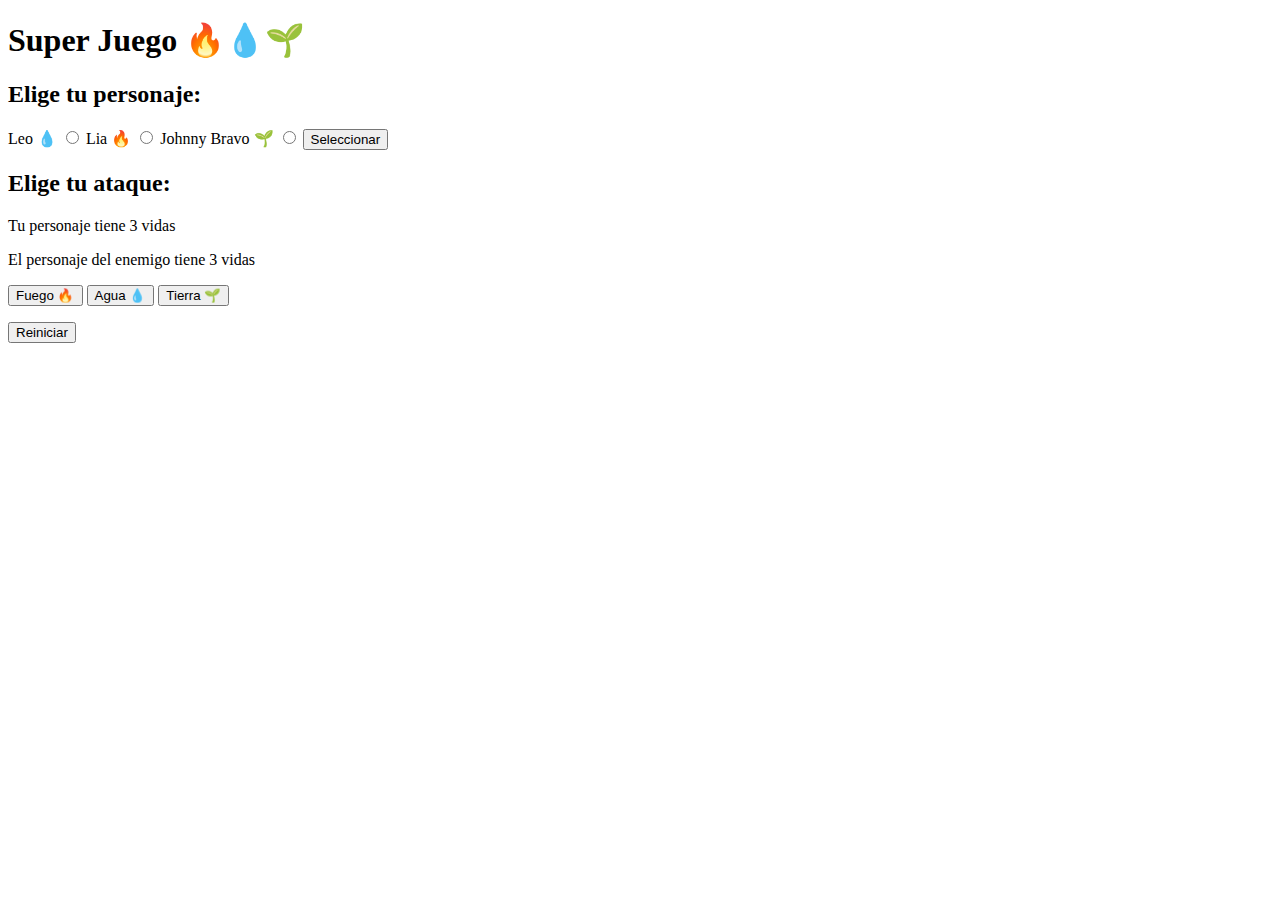
==== game.html @ 04cf707e "Se agregan archivos js para nuevo juego de personajes" ====
<!DOCTYPE html>
<html>
    <head>
        <meta charset="utf-8" />
        <title>The Zhadyck</title>
        
    </head>
    <body>
        <h1> Super Juego 🔥💧🌱</h1>

        <section id="seleccionar-mascota">
            <h2>Elige tu personaje:</h2>

            <label for = "Leo"> Leo 💧</label>
            <input type = "radio" name = "Personaje" id="Leo"/>
            <label for = "Lia"> Lia 🔥</label>
            <input type = "radio" name = "Personaje" id="Lia"/>
            <label for = "Johnny"> Johnny Bravo 🌱</label>
            <input type = "radio" name = "Personaje" id="Johnny"/>

            <button id="b-spersonaje">Seleccionar</button>
            
        </section>

        <section id="seleccionar-ataque">
            <h2>Elige tu ataque:</h2>
            
            <p>Tu personaje  <span id="np-jugador"></span> tiene <span>3</span> vidas</p>
            <p>El personaje <span id="np-enemigo"></span> del enemigo tiene <span>3</span> vidas</p>

            <p>
                <button id="b-fuego">Fuego 🔥</button>
                <button id="b-agua">Agua 💧</button>
                <button id="b-tierra">Tierra 🌱</button>
            </p>
        </section>

        <section id="mensajes">
            
        </section>

        <section id="reiniciar">
            <button id="b-reiniciar">Reiniciar</button>
        </section>
        <script src="js/superjuego.js"></script>
    </body>
</html>
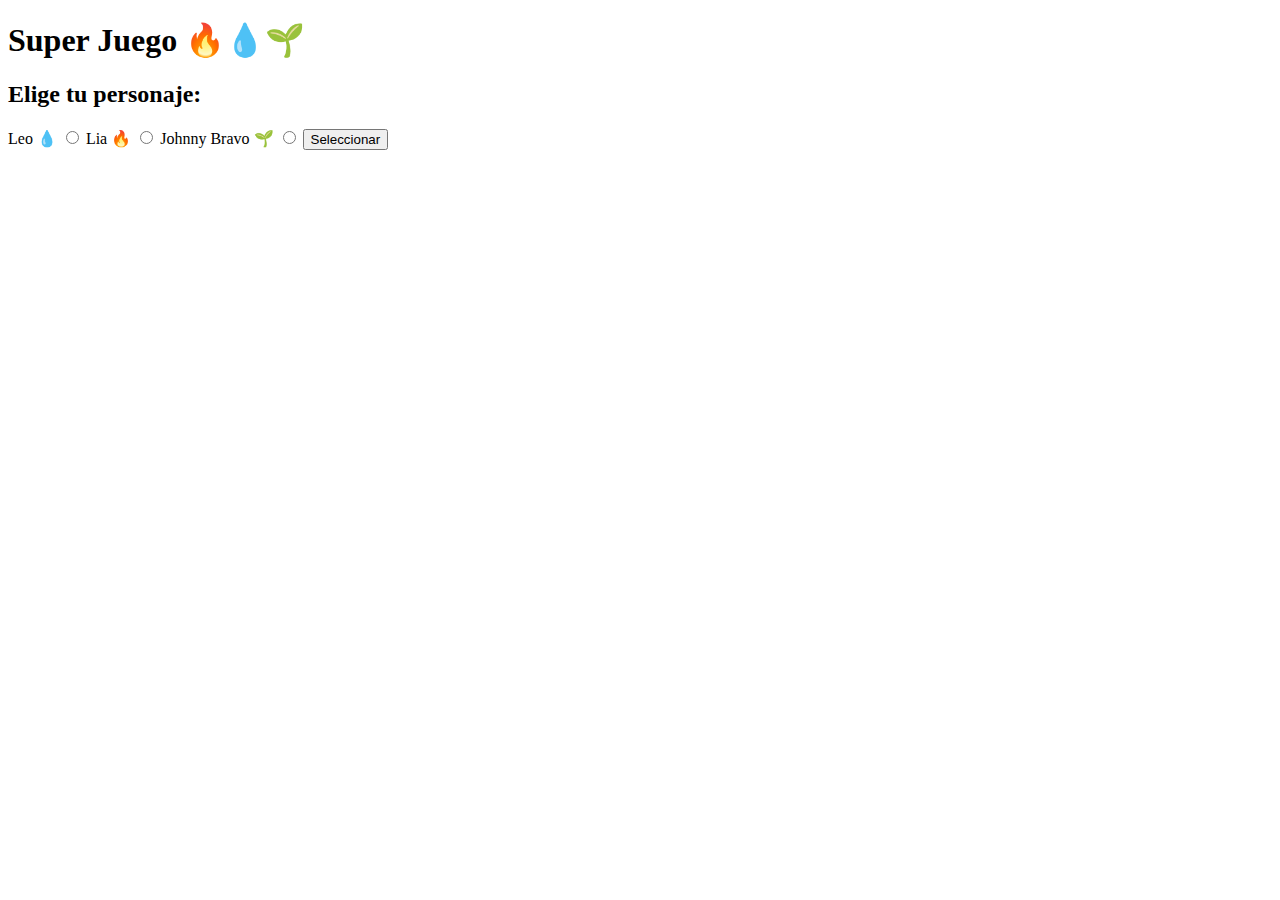
==== commit 4639632f: "Se termina la logica del juego" ====
--- a/game.html
+++ b/game.html
@@ -8,7 +8,7 @@
     <body>
         <h1> Super Juego 🔥💧🌱</h1>
 
-        <section id="seleccionar-mascota">
+        <section id="seleccionar-personaje">
             <h2>Elige tu personaje:</h2>
 
             <label for = "Leo"> Leo 💧</label>
@@ -23,10 +23,12 @@
         </section>
 
         <section id="seleccionar-ataque">
-            <h2>Elige tu ataque:</h2>
             
-            <p>Tu personaje  <span id="np-jugador"></span> tiene <span>3</span> vidas</p>
-            <p>El personaje <span id="np-enemigo"></span> del enemigo tiene <span>3</span> vidas</p>
+            
+            <p>Tu personaje es <span id="np-jugador"></span> y tiene <span id="vidas-jugador">3</span> vidas</p>
+            <p>El personaje de tu enemigo es <span id="np-enemigo"></span> y tiene <span id="vidas-enemigo">3</span> vidas</p>
+            
+            <h2>Elige tu ataque 3 veces:</h2>
 
             <p>
                 <button id="b-fuego">Fuego 🔥</button>
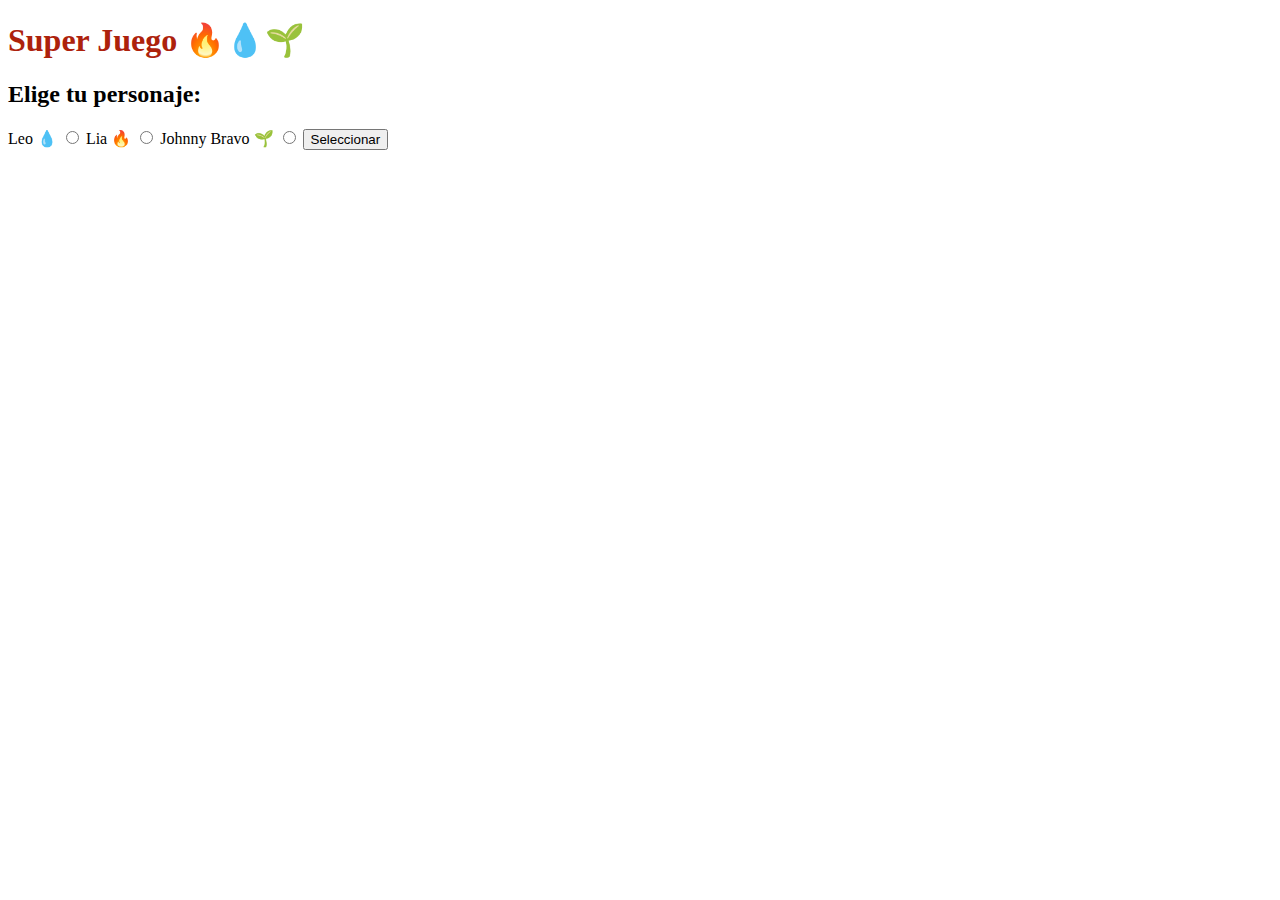
==== commit e49a2111: "Se comienza la programación del diseño" ====
--- a/game.html
+++ b/game.html
@@ -3,10 +3,13 @@
     <head>
         <meta charset="utf-8" />
         <title>The Zhadyck</title>
-        
+        <link rel="stylesheet" href="./styles.css">
     </head>
     <body>
-        <h1> Super Juego 🔥💧🌱</h1>
+        <!-- Se define la clase para css  -->
+        <h1 class="titulo"> Super Juego 🔥💧🌱</h1>
+        <!-- Se define el ID -->
+        <!--   <h1 id="titulo"> Super Juego 🔥💧🌱</h1> -->
 
         <section id="seleccionar-personaje">
             <h2>Elige tu personaje:</h2>
@@ -44,6 +47,7 @@
         <section id="reiniciar">
             <button id="b-reiniciar">Reiniciar</button>
         </section>
-        <script src="js/superjuego.js"></script>
+        <script src="./js/superjuego.js"></script>
+        
     </body>
 </html>--- a/styles.css
+++ b/styles.css
@@ -0,0 +1,14 @@
+/*Lo sigueinte es para llamar una parte del esqueleto solo colocando el nombre
+/* h1{
+    color: #120cad
+} */
+
+/*  Lo sigueinte es para llamar una clase y al principio siempre un punto y el nombre de la clase*/
+.titulo{
+    color: #ad220c
+}
+
+/* Lo sigueinte es para llamar un id y al principio siempre un # y el nombre del ID 
+#titulo{
+    color: #ad220c
+}  */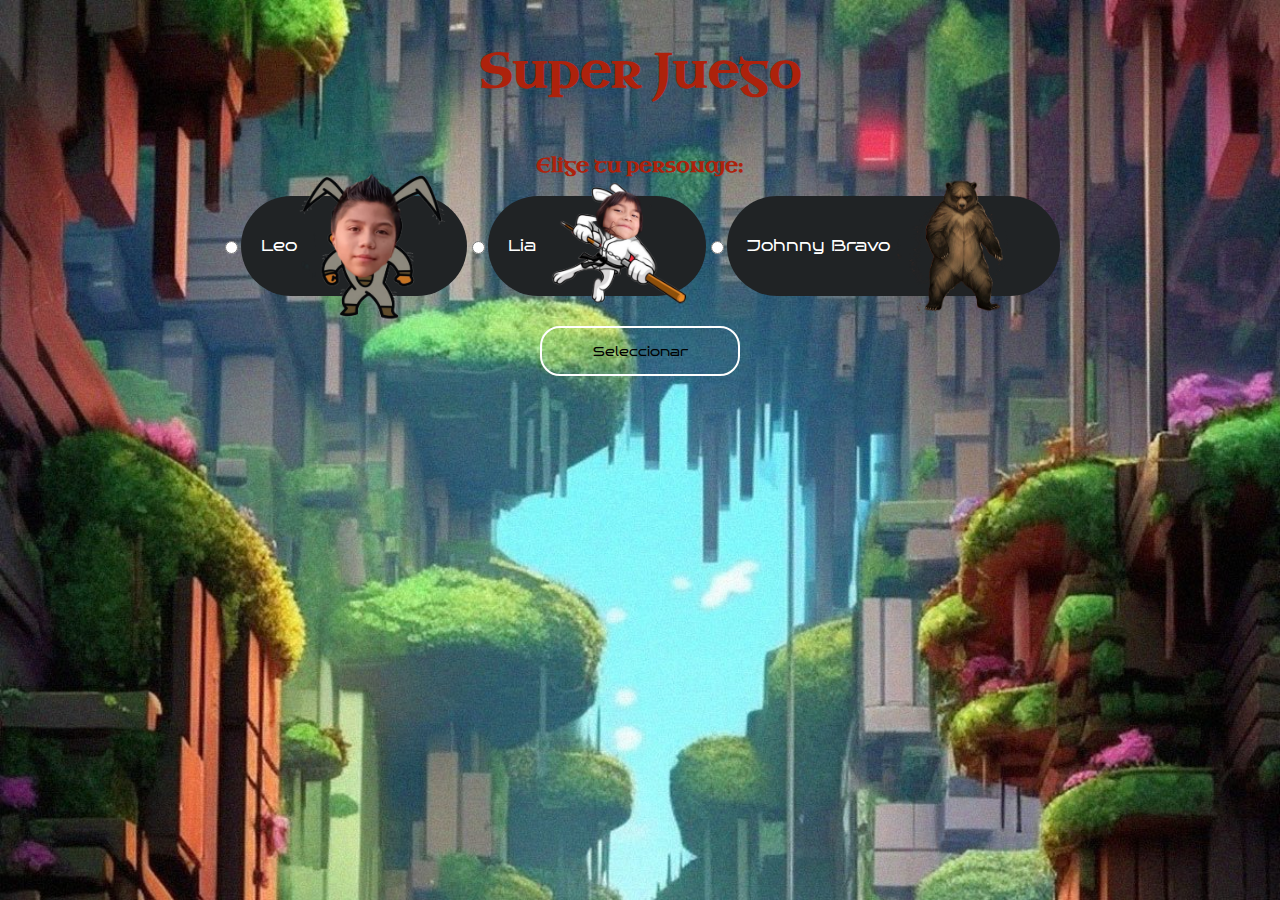
==== commit 96190a03: "Se termina el diseño inicial" ====
--- a/game.html
+++ b/game.html
@@ -3,51 +3,125 @@
     <head>
         <meta charset="utf-8" />
         <title>The Zhadyck</title>
+        <script src="./js/superjuego.js"></script>
         <link rel="stylesheet" href="./styles.css">
     </head>
     <body>
         <!-- Se define la clase para css  -->
-        <h1 class="titulo"> Super Juego 🔥💧🌱</h1>
+        <!--<h1 class="titulo"> Super Juego 🔥💧🌱</h1> -->
         <!-- Se define el ID -->
         <!--   <h1 id="titulo"> Super Juego 🔥💧🌱</h1> -->
 
         <section id="seleccionar-personaje">
-            <h2>Elige tu personaje:</h2>
 
-            <label for = "Leo"> Leo 💧</label>
-            <input type = "radio" name = "Personaje" id="Leo"/>
-            <label for = "Lia"> Lia 🔥</label>
-            <input type = "radio" name = "Personaje" id="Lia"/>
-            <label for = "Johnny"> Johnny Bravo 🌱</label>
-            <input type = "radio" name = "Personaje" id="Johnny"/>
+            <h1 class="titulo">Super Juego</h1> 
+            <!-- <br>
+            <br> -->
+            <h2 class="subtitulo">Elige tu personaje:</h2>
+            
+            <div class="tarjetas">
+
+                <input type = "radio" name = "Personaje" id="Leo"/>
+                <label class="tarjetapersonaje" for = "Leo"> 
+                    <p>Leo</p>
+                    <img src="./assets/Leo.png">
+                </label>
+                
+                <input type = "radio" name = "Personaje" id="Lia"/>
+                <label class="tarjetapersonaje" for = "Lia"> 
+                    <p>Lia</p>
+                    <img src="./assets/Lia.png">
+                </label>
+                
+                <input type = "radio" name = "Personaje" id="Johnny"/>
+                <label class="tarjetapersonaje" for = "Johnny"> 
+                    <p>Johnny Bravo</p>
+                    <img src="./assets/Jhony.webp">
+                </label>
+                
+               
+            </div>
+
+            <!-- <br> -->
 
             <button id="b-spersonaje">Seleccionar</button>
-            
+
         </section>
 
         <section id="seleccionar-ataque">
+
+            <h1 class="titulo">Super Juego</h1> 
+            <!-- <br>
+            <br> -->
+            <!-- Contenedor para los datos del jugados -->
+            <div id="datosataques">
+                <div class="Ataque-Jugador">
+                    <p id="vidas-jugador">3</p>
+                    <p id="np-jugador"></p>
+                    <div id="Ataque-Jugador"></div>
+                    <!-- <p>Tu personaje es <span id="np-jugador"></span> y tiene <span id="vidas-jugador">3</span> vidas</p> -->
+                    
+                </div>
+
+                <div class="Ataque-Enemigo">
+                    <p id="vidas-enemigo">3</p>
+                    <p id="np-enemigo"></p>
+                    <div id="Ataque-Enemigo"></div>
+                    <!-- <p>El personaje de tu enemigo es <span id="np-enemigo"></span> y tiene <span id="vidas-enemigo">3</span> vidas</p> -->
+                    
+                </div>
+            </div>
+            <!-- Se quitan y se pasan a los contenedores de arriba por separado
+            <p>Tu personaje es <span id="np-jugador"></span> y tiene <span id="vidas-jugador">3</span> vidas</p>
+            <p>El personaje de tu enemigo es <span id="np-enemigo"></span> y tiene <span id="vidas-enemigo">3</span> vidas</p> -->
+
+            <h2 class="subtitulo">Elige tu Ataque:</h2>
+              
+            <!-- Se remplaza por un div
+            <p>Tu personaje es <span id="np-jugador"></span> y tiene <span id="vidas-jugador">3</span> vidas</p>
+            <p>El personaje de tu enemigo es <span id="np-enemigo"></span> y tiene <span id="vidas-enemigo">3</span> vidas</p> -->
+
+            <div>
+
+                <button id="b-fuego" class="boton-de-ataque">Fuego
+                    <img src="./assets/fuego.gif">
+                </button>
+                <button id="b-agua" class="boton-de-ataque">Agua
+                    <img src="./assets/Agua.gif">
+                </button>
+                <button id="b-tierra" class="boton-de-ataque">Tierra
+                    <img src="./assets/piedra.gif">
+                </button>
+
+            </div>
             
-            
-            <p>Tu personaje es <span id="np-jugador"></span> y tiene <span id="vidas-jugador">3</span> vidas</p>
-            <p>El personaje de tu enemigo es <span id="np-enemigo"></span> y tiene <span id="vidas-enemigo">3</span> vidas</p>
-            
+            <!-- Lo sigueinte se remplaza por un div
             <h2>Elige tu ataque 3 veces:</h2>
 
-            <p>
+            <p> 
                 <button id="b-fuego">Fuego 🔥</button>
                 <button id="b-agua">Agua 💧</button>
                 <button id="b-tierra">Tierra 🌱</button>
-            </p>
+            </p> -->
+            <div id="mensajes">
+                <!-- <section id="mensajes">Suerte
+                </section> -->
+                <div id="resultado"> Mucha suerte</div>
+
+                <section id="reiniciar">
+                    <button id="b-reiniciar">Reiniciar</button>
+                </section>
+
+            </div>
+            
+            <!-- Lo sigueinte se cambia y se ponen en contenedores por separado arriba
+            <div>
+                
+                </div id= "Ataque-Jugador" div>
+                </div id= "Ataque-Enemigo" div>
+                
+            </div> -->
+
         </section>
-
-        <section id="mensajes">
-            
-        </section>
-
-        <section id="reiniciar">
-            <button id="b-reiniciar">Reiniciar</button>
-        </section>
-        <script src="./js/superjuego.js"></script>
-        
     </body>
 </html>--- a/styles.css
+++ b/styles.css
@@ -1,14 +1,185 @@
+
 /*Lo sigueinte es para llamar una parte del esqueleto solo colocando el nombre
 /* h1{
     color: #120cad
 } */
+/* Lo siguiente es para llamar un id y al principio siempre un # y el nombre del ID 
+#titulo{
+    color: #ad220c
+}  */
+/*  Lo sigueinte es para llamar una clase y al principio siempre un punto y el nombre de la clase*/
 
-/*  Lo sigueinte es para llamar una clase y al principio siempre un punto y el nombre de la clase*/
-.titulo{
-    color: #ad220c
+
+/* Se importa el tipo de letra desde google con @import + url()
+esta va a contener todas nuestras fuentes, para este proyecto se uso 
+Uncial Antiqua Stati, 
+Bruno Ace Static
+ */
+
+@import url('https://fonts.googleapis.com/css2?family=Bruno+Ace&family=Uncial+Antiqua&display=swap');
+
+body{
+    font-family: "Uncial Antiqua", serif;
+    /*font-weight: 400;
+    font-style: normal; 
+    background-color: #3674B5;*/
+    background-image: url(./assets/Fondo\ videojuego3.jpg);
+    background-size: cover;
+
 }
 
-/* Lo sigueinte es para llamar un id y al principio siempre un # y el nombre del ID 
-#titulo{
-    color: #ad220c
-}  */+/* Se llama el ID del la seccion seleccionar personaje con # */
+#seleccionar-personaje{
+    /* Propiedad de contenedor flexible, esta permite utilizar tecnologia flex  */
+    display: flex;
+    /* Se utiliza para definir la dirección principal del contenedor flexible en vertical.
+    Esto significa que los elementos flexibles dentro del contenedor se colocarán uno debajo del otro,
+    en lugar de alinearse horizontalmente de izquierda a derecha. */
+    flex-direction: column;
+    /* Se utiliza para alinear los elementos flexibles en el centro del contenedor principal.
+    Esto significa que los elementos dentro del contenedor se distribuirán de manera que estén centrados horizontalmente, 
+    dejando el mismo espacio libre en ambos lados del contenedor. */
+    justify-content: center;
+    /* Se utiliza para centrar verticalmente los elementos dentro de un contenedor que utiliza Flexbox o CSS Grid.
+    Esto asegura que todos los elementos hijos estén perfectamente centrados en el eje vertical del contenedor.
+    Esta propiedad es especialmente útil cuando se desea que los elementos estén alineados de manera uniforme dentro de un diseño,
+    facilitando así la creación de diseños más equilibrados y profesionales. */
+    align-items: center;
+    
+}
+
+.titulo{
+    /* Propiedad de color  */
+    color: #ad220c;
+    /* Propiedad de ancho
+    width: 500px;
+    Propiedad de alto
+    height: 50px; */
+    /* Propiedad de fondo 
+    background: #84e0e8;*/
+    /* Propiedad para establecer el tamaño de la letra */
+    font-size: xxx-large;
+}
+
+.subtitulo{
+    /* Propiedad de color  */
+    color: #ad220c;
+    /* Propiedad de tamaño  */
+    font-size: 20px;
+    
+}
+.tarjetas, .tarjetas-ataques{
+    /* Propiedad de contenedor flexible, esta permite utilizar tecnologia flex  */
+    display: flex;
+    /* Establece el espacio entre las filas y las columnas en un diseño de cuadrícula o entre los elementos en un diseño de flexbox */
+    gap: 10;
+
+}
+.tarjetas img{
+    width: 150px;
+}
+.tarjetapersonaje{
+
+    display: flex;
+    background: #202325;
+    font-family: "Bruno Ace", serif;
+    width: 180;
+    height: 100px;
+    /* Establece un relleno uniforme de 10 píxeles alrededor del contenido de un elemento HTML */
+    padding: 20px;
+    /* Se utiliza para que el ancho y alto de un elemento incluyan el padding y el borde, 
+    en lugar de sumarse a ellos. Esto significa que si un elemento tiene un ancho de 100px y un borde de 2px, 
+    el espacio que ocupará en la página será exactamente de 100px, incluyendo el borde y el padding, en lugar de ser mayor.
+    Esta propiedad es útil para evitar problemas de diseño cuando se añaden padding o bordes a los elementos, 
+    ya que asegura que el tamaño del elemento no cambie cuando se añaden estos estilos adicionales.
+    Las dimensiones del elemento se calculan como: ancho = borde + padding + ancho del contenido, y altura = borde + padding + altura del contenido. */
+    box-sizing: border-box;
+    /* Se utiliza para redondear las esquinas de un elemento */
+    border-radius: 100px;
+    justify-content: center;
+    align-items: center;
+    color: white;
+    
+}
+#b-spersonaje{
+    display: flex;
+    background-color: transparent;
+    font-family: "Bruno Ace", serif;
+    width: 200px;
+    height: 50px;
+    padding: 10px;
+    box-sizing: border-box;
+    border-radius: 20px;
+    justify-content: center;
+    align-items: center;
+    margin-top: 30px;
+    border: 2px solid white;
+}
+
+input {
+    display: flex;
+  }
+input:checked + label {
+    background-color: #5D8BF4;
+}
+input:hover + label {
+    background-color: #f4745d;
+  } 
+input:active + label {
+  background-color: #5df483;
+  } 
+#seleccionar-ataque {
+    display: flex;
+    flex-direction: column;
+    align-items: center;
+  }
+  .boton-de-ataque img{
+    width: 150px;
+    }
+  .boton-de-ataque {
+    background-color: #010203;
+    padding: 10px;
+    box-sizing: border-box;
+    border-radius: 20px;
+    border-color: transparent;
+    width: 180px;
+    color: white;
+    font-family: 'Poppins', sans-serif;
+    
+  }
+  #mensajes {
+    width: 280px;
+    background: #EEEEEE;
+    padding: 20px;
+    margin-top: 20px;
+    border-radius: 20px;
+    display: flex;
+    align-items: center;
+    flex-direction: column;
+  }
+  
+  #b-reiniciar {
+    border: none;
+    color: #11468F;
+    font-family: 'Poppins', sans-serif;
+  }
+  #datosataques{
+    display: grid;
+    grid-template-columns: 100px 100px;
+    color: white;
+  }
+  #vidas-jugador, #vidas-enemigo{
+    display: flex;
+    flex-direction: column;
+    align-items: center;
+  }
+  .Ataque-Jugador, .Ataque-Enemigo {
+    display: flex;
+    flex-direction: column;
+    align-items: center;
+  }
+  @media (max-width: 360px) {
+    .tarjetas, .tarjetas-ataques {
+      flex-direction: column;
+    }
+  }